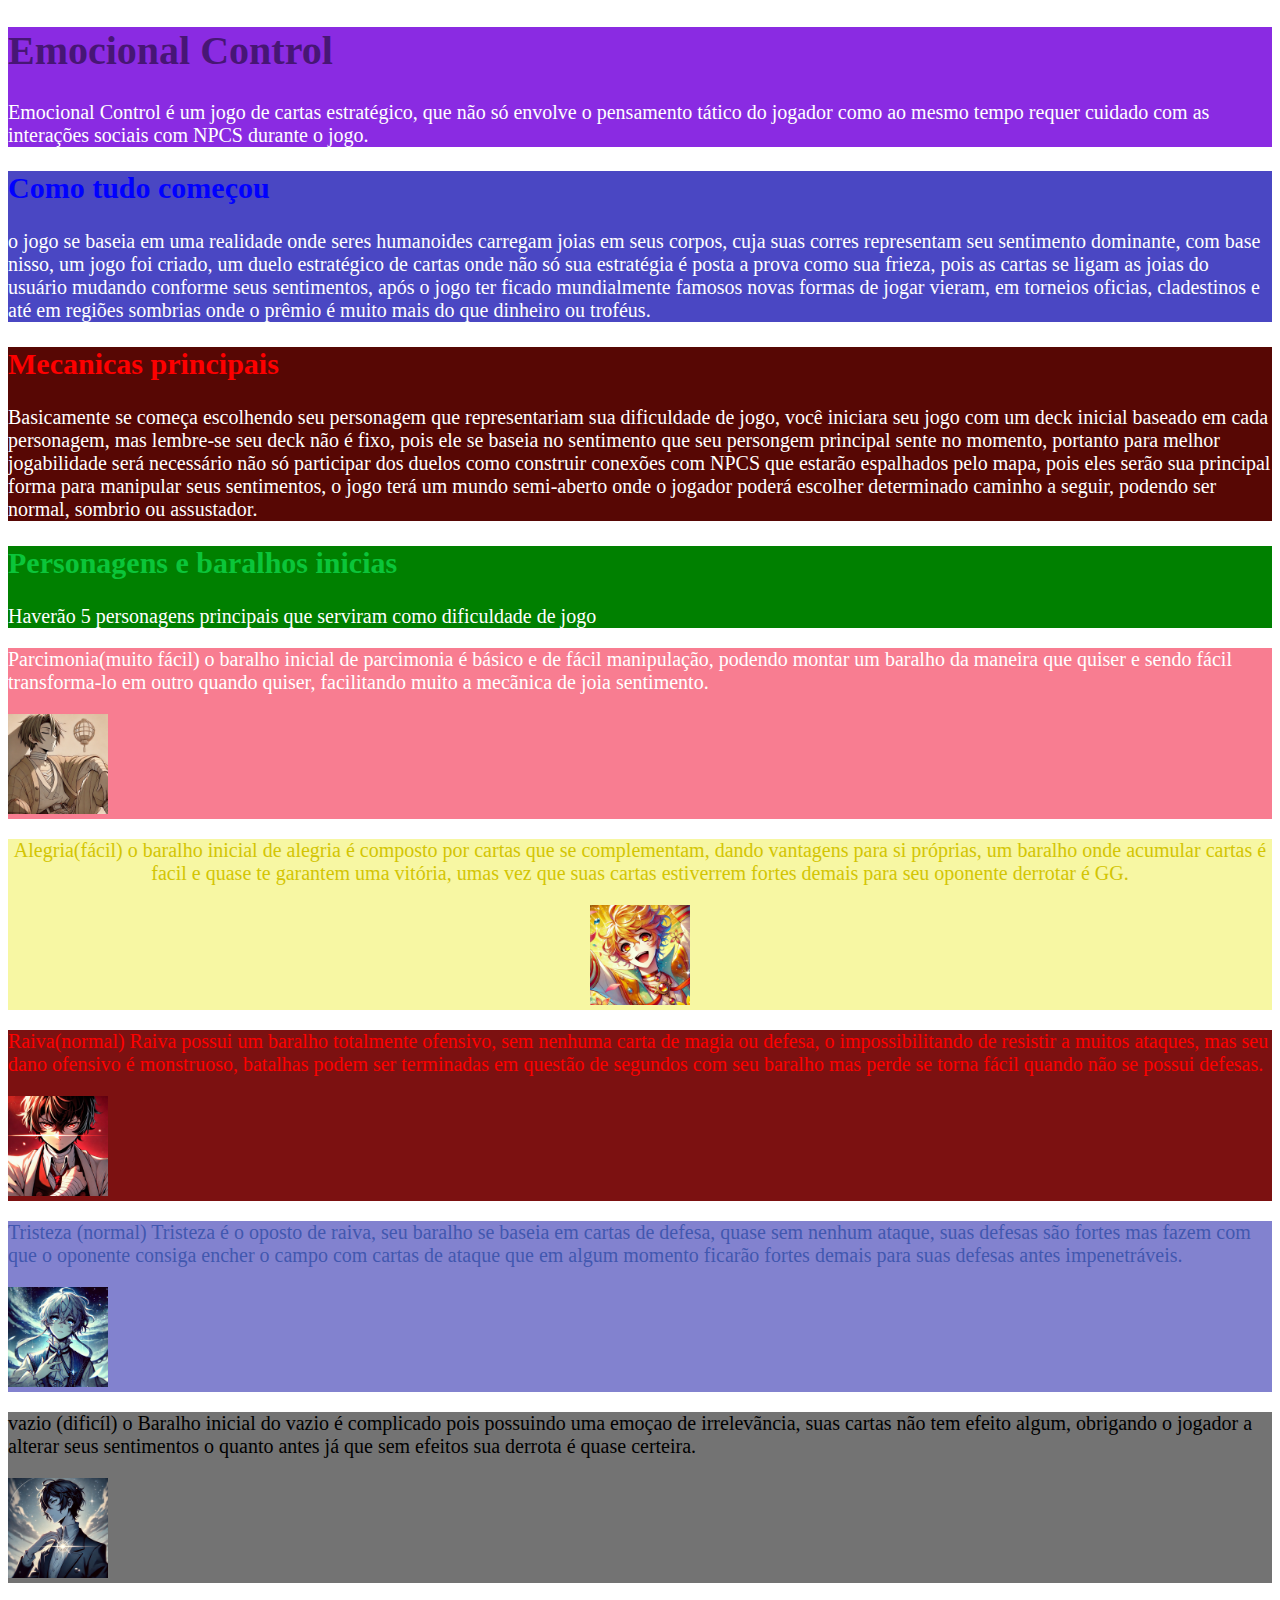
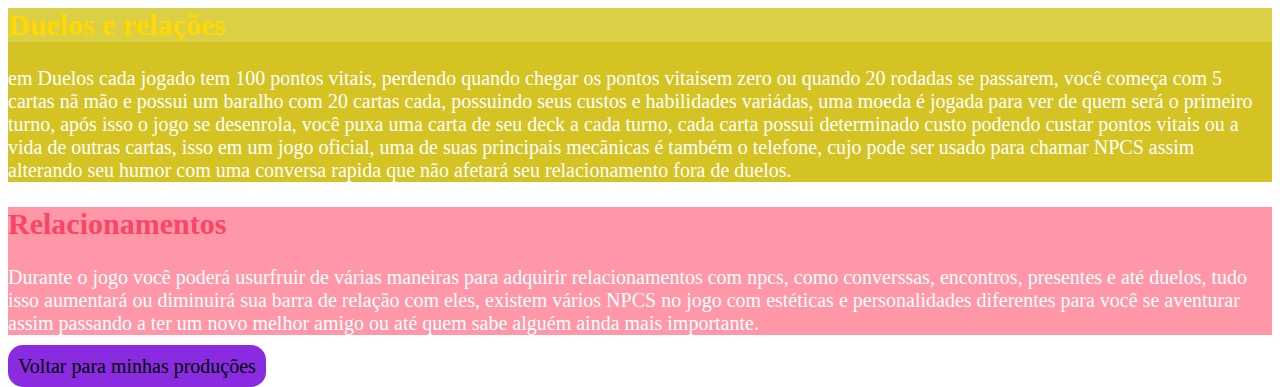
==== index.html @ 6029c312 "index adicionado" ====
<!DOCTYPE html>
<html lang="en">
<head>
    <meta charset="UTF-8">
    <meta name="viewport" content="width=device-width, initial-scale=1.0">
    <title>emocional control</title>
    <link rel="stylesheet" href="carddesigny.css">
</head>
<div class="cabecario">
<h1 class="nome">Emocional Control</h1>
<p class="resumo">Emocional Control é um jogo de cartas estratégico, que não só envolve o pensamento tático do jogador como ao mesmo tempo requer cuidado com as interações sociais com NPCS durante o jogo.</p>
</div>
<body class="corpo">
    <div class="comecar">
    <h2 class="inicio">Como tudo começou</h2>
<p class="historia">o jogo se baseia em uma realidade onde seres humanoides carregam joias em seus corpos, cuja suas corres representam seu sentimento dominante, com base nisso, um jogo foi criado, um duelo estratégico de cartas onde não só sua estratégia é posta a prova como sua frieza, pois as cartas se ligam as joias do usuário mudando conforme seus sentimentos, após o jogo ter ficado mundialmente famosos novas formas de jogar vieram, em torneios oficias, cladestinos e até em regiões sombrias onde o prêmio é muito mais do que dinheiro ou troféus.</p>
</div>
<div class="metodos">
<h2 class="tutorial">Mecanicas principais</h2>
<p class="mecanicas">Basicamente se começa escolhendo seu personagem que representariam sua dificuldade de jogo, você iniciara seu jogo com um deck inicial baseado em cada personagem, mas lembre-se seu deck não é fixo, pois ele se baseia no sentimento que seu persongem principal sente no momento, portanto para melhor jogabilidade será necessário não só participar dos duelos como construir conexões com NPCS que estarão espalhados pelo mapa, pois eles serão sua principal forma para manipular seus sentimentos, o jogo terá um mundo semi-aberto onde o jogador poderá escolher determinado caminho a seguir, podendo ser normal, sombrio ou assustador.</p>
</div>

<div class="personagens">
    <h2 class="detalhes">Personagens e baralhos inicias</h2>
    <p class="exemplificar">Haverão 5 personagens principais que serviram como dificuldade de jogo</p>
</div>
<div class="parcimonia1">
    <p class="parcimonia">Parcimonia(muito fácil) o baralho inicial de parcimonia é básico e de fácil manipulação, podendo montar um baralho da maneira que quiser e sendo fácil transforma-lo em outro quando quiser, facilitando muito a mecãnica de joia sentimento.</p> 
    <img class="parcimoniaimg" src="./parcimonia.jpg" alt="parcimonia sucumbiu" width="100"></div>
    <div class="felicidade">
    <p class="alegria">  Alegria(fácil) o baralho inicial de alegria é composto por cartas que se complementam, dando vantagens para si próprias, um baralho onde acumular cartas é facil e quase te garantem uma vitória, umas vez que suas cartas estiverrem fortes demais para seu oponente derrotar é GG.</p> 
    <img class="alegriaimg" src="./feliz.jpg" alt="alegria morreu" width="100"></div>
    <div class="furia">
    <p class="raiva"> Raiva(normal) Raiva possui um baralho totalmente ofensivo, sem nenhuma carta de magia ou defesa, o impossibilitando de resistir a muitos ataques, mas seu dano ofensivo é monstruoso, batalhas podem ser terminadas em questão de segundos com seu baralho mas perde se torna fácil quando não se possui defesas. </p>
    <img src="raiva.jpg" alt="a raiva se acalmou" width="100"></div>
    <div class="depressao">
    <p class="tristeza">Tristeza (normal) Tristeza é o oposto de raiva, seu baralho se baseia em cartas de defesa, quase sem nenhum ataque, suas defesas são fortes mas fazem com que o oponente consiga encher o campo com cartas de ataque que em algum momento ficarão fortes demais para suas defesas antes impenetráveis.</p>
    <img src="tristeza.jpg" alt=" a tristeza passou" width="100"> </div>
    <div class="abismo">
    <p class="vazio"> vazio (dificíl) o Baralho inicial do vazio é complicado pois possuindo uma emoçao de irrelevãncia, suas cartas não tem efeito algum, obrigando o jogador a alterar seus sentimentos o quanto antes já que sem efeitos sua derrota é quase certeira.</p>
    <img src="vazio.jpg" alt="o tédio está contente" width="100"></div>
    <div>
</div>
<div class="guerra">
    <h2 class="batalhas">Duelos e relações</h2>
    <p class="duelo">em Duelos cada jogado tem 100 pontos vitais, perdendo quando chegar os pontos vitaisem zero ou quando 20 rodadas se passarem, você começa com 5 cartas nã mão e possui um baralho com 20 cartas cada, possuindo seus custos e habilidades variádas, uma moeda é jogada para ver de quem será o primeiro turno, após isso o jogo se desenrola, você puxa uma carta de seu deck a cada turno, cada carta possui determinado custo podendo custar pontos vitais ou a vida de outras cartas, isso em um jogo oficial, uma de suas principais mecãnicas é também o telefone, cujo pode ser usado para chamar NPCS assim alterando seu humor com uma conversa rapida que não afetará seu relacionamento fora de duelos.</p> </div>
<div class="sentimentos">
    <h2 class="conversas">Relacionamentos</h2>
    <p class="relacionamentos">Durante o jogo você poderá usurfruir de várias maneiras para adquirir relacionamentos com npcs, como converssas, encontros, presentes e até duelos, tudo isso aumentará ou diminuirá sua barra de relação com eles, existem vários NPCS no jogo com estéticas e personalidades diferentes para você se aventurar assim passando a ter um novo melhor amigo ou até quem sabe alguém ainda mais importante.</p>  
</div>

<a href="meusjogos.html" class="button">Voltar para minhas produções</a>

</body>
</html>
---- carddesigny.css ----
.nome {


    color: rgb(71, 22, 117);
 }
  
.inicio {

color: blue;

}

.tutorial {


    color: rgb(253, 0, 0);
}

.detalhes {


    color: rgb(11, 197, 58);
}

.parcimonia {


    color: rgb(255, 255, 255);
}

.alegria {


    color: rgb(211, 197, 3);
}

.raiva {


    color: rgb(255, 0, 0);
}

.tristeza {

color: rgba(51, 78, 168, 0.836);

}

.batalhas {

color: rgb(255, 217, 0);

}

.conversas {

    color: rgb(248, 70, 100);
    
}

.cabecario{

background-color:blueviolet ;

}

.comecar {

background-color: #2926b8d8;
    
}

.metodos {

background-color: rgb(87, 7, 4);

}

.personagens {

background-color: green;

}

.parcimonia1 {


background-color: rgb(248, 125, 145);

}

.felicidade {

background-color: rgba(245, 245, 146, 0.842);
text-align: center;
}

.furia {

background-color: rgb(124, 17, 17);

}

.depressao {

background-color: rgba(15, 15, 163, 0.521);

}

.vazio {

color: black;

}

.abismo {


background-color: rgba(0, 0, 0, 0.548);

}


.batalhas {

background-color: rgba(221, 212, 84, 0.712);

}

.guerra {

background-color:rgb(212, 195, 34) ;

}

.sentimentos {

background-color: rgb(255, 151, 168);

}

body {

color: white;
font-size: 20px;
}

.button {
background-color: blueviolet;
    color: rgb(0, 0, 0);
    border-radius: 15px;
    width: 250px;
    padding: 10px;
    text-decoration: none;
}

.parcimoniaimg {
    transition: transform 0.2s ease-in-out;
}

.parcimoniaimg:hover {
    transform: scale(1.5);
}
.felizimg {
    transition: transform 0.2s ease-in-out;
}

.felizaimg:hover {
    transform: scale(1.5);
}
.parcimoniaimg {
    transition: transform 0.2s ease-in-out;
}

.parcimoniaimg:hover {
    transform: scale(1.5);
}
.parcimoniaimg {
    transition: transform 0.2s ease-in-out;
}

.parcimoniaimg:hover {
    transform: scale(1.5);
}
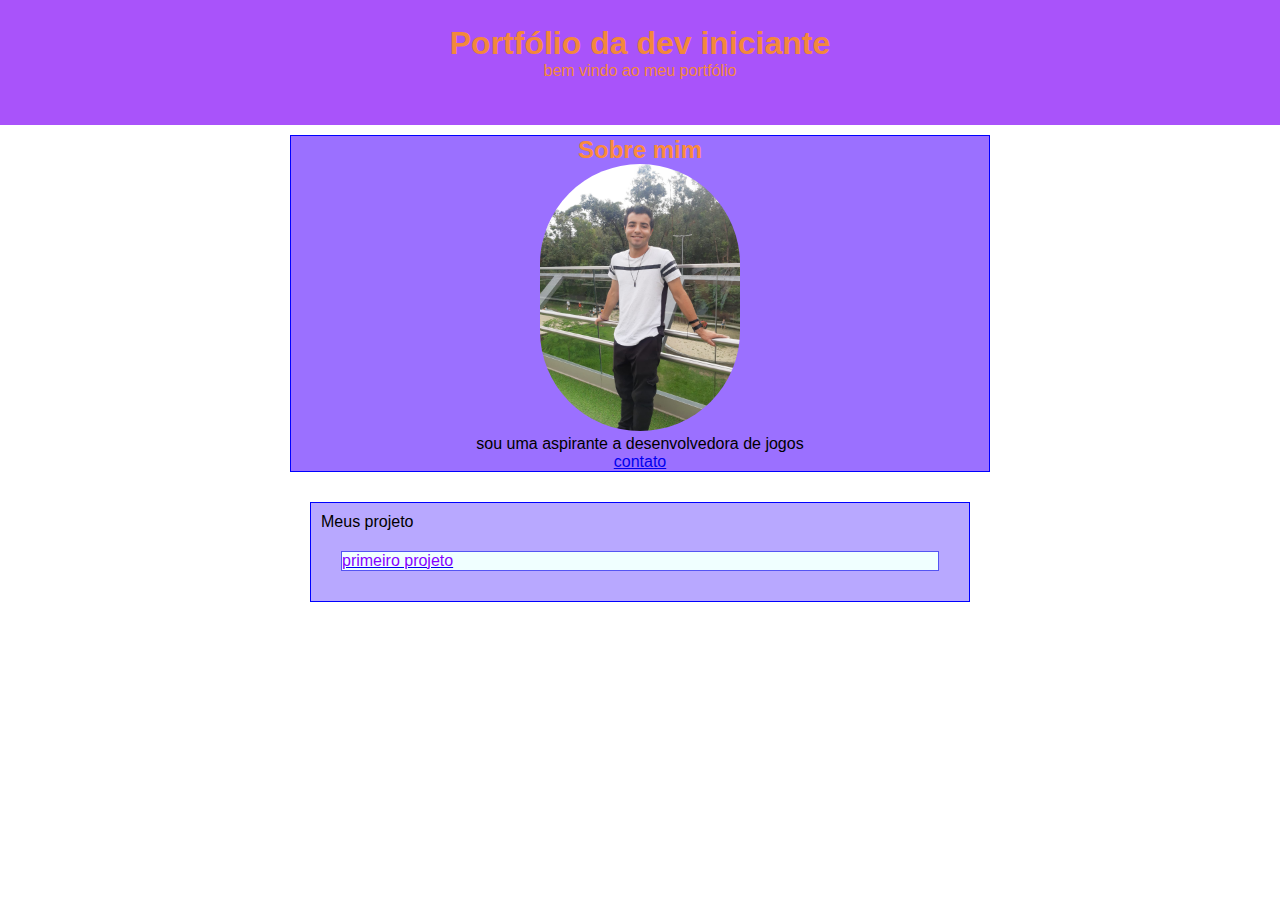
==== commit e93ad26c: "adicionei o index" ====
--- a/index.html
+++ b/index.html
@@ -1,55 +1,50 @@
 <!DOCTYPE html>
 <html lang="en">
+
 <head>
     <meta charset="UTF-8">
     <meta name="viewport" content="width=device-width, initial-scale=1.0">
-    <title>emocional control</title>
-    <link rel="stylesheet" href="carddesigny.css">
+    <title>Mim</title>
+    <link rel="stylesheet" href="Styles.css">
 </head>
-<div class="cabecario">
-<h1 class="nome">Emocional Control</h1>
-<p class="resumo">Emocional Control é um jogo de cartas estratégico, que não só envolve o pensamento tático do jogador como ao mesmo tempo requer cuidado com as interações sociais com NPCS durante o jogo.</p>
-</div>
-<body class="corpo">
-    <div class="comecar">
-    <h2 class="inicio">Como tudo começou</h2>
-<p class="historia">o jogo se baseia em uma realidade onde seres humanoides carregam joias em seus corpos, cuja suas corres representam seu sentimento dominante, com base nisso, um jogo foi criado, um duelo estratégico de cartas onde não só sua estratégia é posta a prova como sua frieza, pois as cartas se ligam as joias do usuário mudando conforme seus sentimentos, após o jogo ter ficado mundialmente famosos novas formas de jogar vieram, em torneios oficias, cladestinos e até em regiões sombrias onde o prêmio é muito mais do que dinheiro ou troféus.</p>
-</div>
-<div class="metodos">
-<h2 class="tutorial">Mecanicas principais</h2>
-<p class="mecanicas">Basicamente se começa escolhendo seu personagem que representariam sua dificuldade de jogo, você iniciara seu jogo com um deck inicial baseado em cada personagem, mas lembre-se seu deck não é fixo, pois ele se baseia no sentimento que seu persongem principal sente no momento, portanto para melhor jogabilidade será necessário não só participar dos duelos como construir conexões com NPCS que estarão espalhados pelo mapa, pois eles serão sua principal forma para manipular seus sentimentos, o jogo terá um mundo semi-aberto onde o jogador poderá escolher determinado caminho a seguir, podendo ser normal, sombrio ou assustador.</p>
-</div>
+<body>
 
-<div class="personagens">
-    <h2 class="detalhes">Personagens e baralhos inicias</h2>
-    <p class="exemplificar">Haverão 5 personagens principais que serviram como dificuldade de jogo</p>
-</div>
-<div class="parcimonia1">
-    <p class="parcimonia">Parcimonia(muito fácil) o baralho inicial de parcimonia é básico e de fácil manipulação, podendo montar um baralho da maneira que quiser e sendo fácil transforma-lo em outro quando quiser, facilitando muito a mecãnica de joia sentimento.</p> 
-    <img class="parcimoniaimg" src="./parcimonia.jpg" alt="parcimonia sucumbiu" width="100"></div>
-    <div class="felicidade">
-    <p class="alegria">  Alegria(fácil) o baralho inicial de alegria é composto por cartas que se complementam, dando vantagens para si próprias, um baralho onde acumular cartas é facil e quase te garantem uma vitória, umas vez que suas cartas estiverrem fortes demais para seu oponente derrotar é GG.</p> 
-    <img class="alegriaimg" src="./feliz.jpg" alt="alegria morreu" width="100"></div>
-    <div class="furia">
-    <p class="raiva"> Raiva(normal) Raiva possui um baralho totalmente ofensivo, sem nenhuma carta de magia ou defesa, o impossibilitando de resistir a muitos ataques, mas seu dano ofensivo é monstruoso, batalhas podem ser terminadas em questão de segundos com seu baralho mas perde se torna fácil quando não se possui defesas. </p>
-    <img src="raiva.jpg" alt="a raiva se acalmou" width="100"></div>
-    <div class="depressao">
-    <p class="tristeza">Tristeza (normal) Tristeza é o oposto de raiva, seu baralho se baseia em cartas de defesa, quase sem nenhum ataque, suas defesas são fortes mas fazem com que o oponente consiga encher o campo com cartas de ataque que em algum momento ficarão fortes demais para suas defesas antes impenetráveis.</p>
-    <img src="tristeza.jpg" alt=" a tristeza passou" width="100"> </div>
-    <div class="abismo">
-    <p class="vazio"> vazio (dificíl) o Baralho inicial do vazio é complicado pois possuindo uma emoçao de irrelevãncia, suas cartas não tem efeito algum, obrigando o jogador a alterar seus sentimentos o quanto antes já que sem efeitos sua derrota é quase certeira.</p>
-    <img src="vazio.jpg" alt="o tédio está contente" width="100"></div>
-    <div>
-</div>
-<div class="guerra">
-    <h2 class="batalhas">Duelos e relações</h2>
-    <p class="duelo">em Duelos cada jogado tem 100 pontos vitais, perdendo quando chegar os pontos vitaisem zero ou quando 20 rodadas se passarem, você começa com 5 cartas nã mão e possui um baralho com 20 cartas cada, possuindo seus custos e habilidades variádas, uma moeda é jogada para ver de quem será o primeiro turno, após isso o jogo se desenrola, você puxa uma carta de seu deck a cada turno, cada carta possui determinado custo podendo custar pontos vitais ou a vida de outras cartas, isso em um jogo oficial, uma de suas principais mecãnicas é também o telefone, cujo pode ser usado para chamar NPCS assim alterando seu humor com uma conversa rapida que não afetará seu relacionamento fora de duelos.</p> </div>
-<div class="sentimentos">
-    <h2 class="conversas">Relacionamentos</h2>
-    <p class="relacionamentos">Durante o jogo você poderá usurfruir de várias maneiras para adquirir relacionamentos com npcs, como converssas, encontros, presentes e até duelos, tudo isso aumentará ou diminuirá sua barra de relação com eles, existem vários NPCS no jogo com estéticas e personalidades diferentes para você se aventurar assim passando a ter um novo melhor amigo ou até quem sabe alguém ainda mais importante.</p>  
-</div>
 
-<a href="meusjogos.html" class="button">Voltar para minhas produções</a>
+<header>
+    <h1>Portfólio da dev iniciante</h1>
+    <p>bem vindo ao meu portfólio </p>
+
+</header>
+
+<main>
+
+
+
+    <div class="sobre">
+        <h2>Sobre mim</h2>
+        <img class="imagem" src="Lilith.jpg" alt="mim estar cansada" width="200px">
+        <p>sou uma aspirante a desenvolvedora de jogos</p>
+        <a href="./contato.html"> 
+            <div class="buttom">contato</div>
+        </a>
+    </div>
+
+    <div class="projetos">
+        <p>Meus projeto</p>
+        <div>
+            <a href="emocionalCard.html">
+                <div class="projeto1"> primeiro projeto</div>
+
+            </a>
+        </div>
+        <div>
+
+    </div>
+
+
+    
+</main>
 
 </body>
-</html>
+
+</html>--- a/Styles.css
+++ b/Styles.css
@@ -0,0 +1,85 @@
+* {
+
+    margin: 0;
+    padding: 0;
+    font-family: 'Lucida Sans', 'Lucida Sans Regular', 'Lucida Grande', 'Lucida Sans Unicode', Geneva, Verdana, sans-serif;
+}
+
+
+.imagem {
+
+border-radius: 700px;
+
+}
+
+
+
+main {
+
+    max-width: 720px;
+    margin: 0 auto;
+}
+
+header {
+
+
+    background-color: rgb(169, 83, 250);
+    text-align: center;
+    height: 100px;
+    color: rgb(243, 136, 59);
+    padding-top: 25px;
+
+}
+
+body h2 {
+
+    color: rgb(250, 139, 60);
+
+}
+
+.sobre {
+
+    border: solid 1px blue;
+    background-color: rgb(155, 112, 255);
+    margin: 10px;
+    text-align: center;
+}
+
+.projetos {
+    /* padding serve para enxergar melhor as coisas (usar quando duvidar de algo) */
+    padding: 10px; 
+    border: solid 1px blue;
+    background-color: rgb(184, 168, 255);
+    margin: 30px;
+}
+
+.projeto1 {
+    margin: 20px;
+    border: solid 1px rgb(84, 84, 243);
+    background-color: azure;
+    color: rgb(132, 0, 255);
+}
+
+.projeto2 {
+    margin: 20px;
+    border: solid 1px rgb(73, 73, 255);
+    background-color: azure;
+    color: rgb(132, 0, 255);
+}
+
+.projeto3 {
+    margin: 20px;
+    border: solid 1px rgb(89, 89, 255);
+    background-color: azure;
+    color: rgb(132, 0, 255);
+}
+
+.imagem {
+    transition: transform 0.5s ease;  
+  }
+ 
+img:hover {
+    transform: rotate(360deg);
+  }
+
+
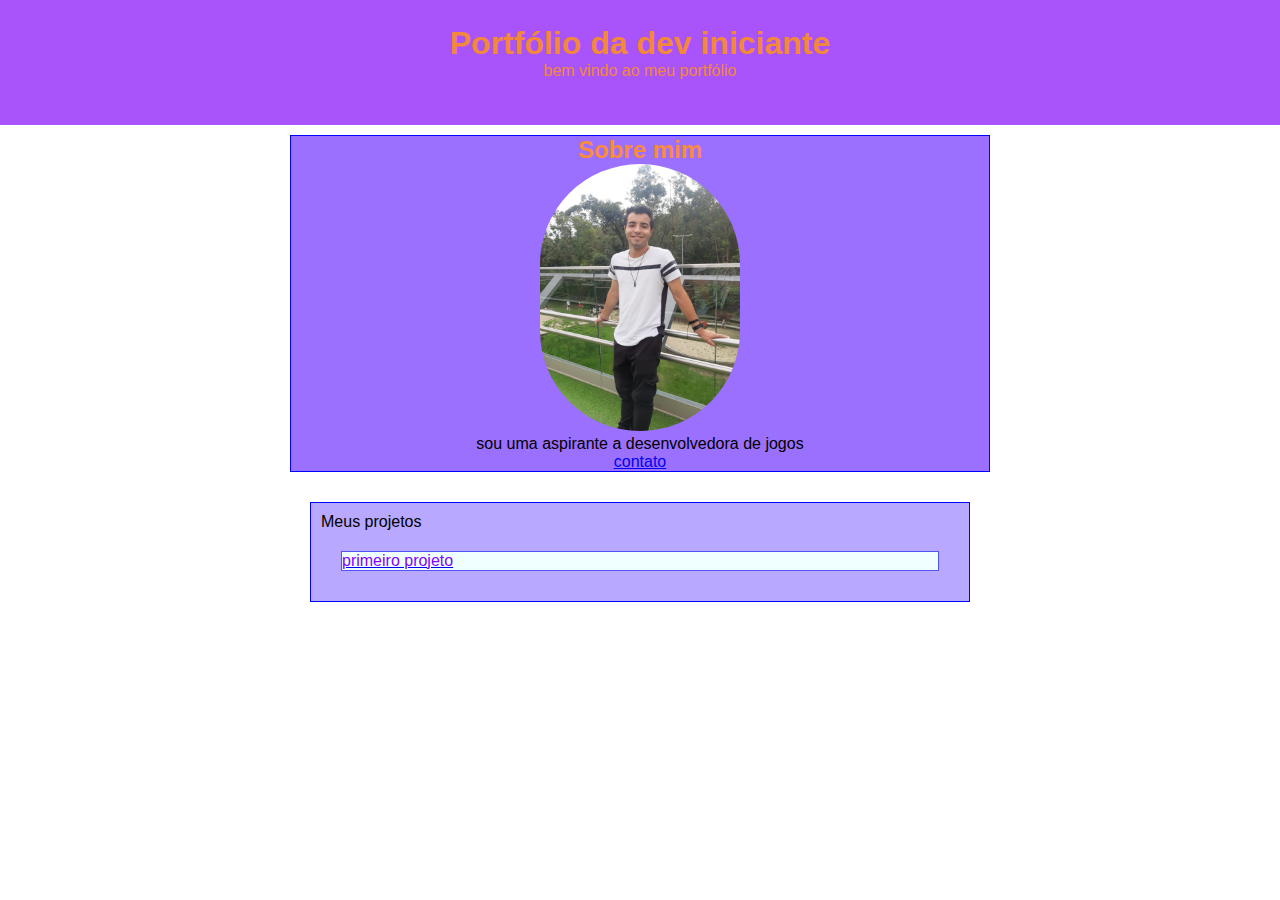
==== commit 1d5d2681: "Update index.html" ====
--- a/index.html
+++ b/index.html
@@ -22,7 +22,7 @@
 
     <div class="sobre">
         <h2>Sobre mim</h2>
-        <img class="imagem" src="Lilith.jpg" alt="mim estar cansada" width="200px">
+        <img class="imagem" src="./imagens/Lilith.jpg" alt="mim estar cansada" width="200px">
         <p>sou uma aspirante a desenvolvedora de jogos</p>
         <a href="./contato.html"> 
             <div class="buttom">contato</div>
@@ -30,9 +30,9 @@
     </div>
 
     <div class="projetos">
-        <p>Meus projeto</p>
+        <p>Meus projetos</p>
         <div>
-            <a href="emocionalCard.html">
+            <a href="./meusjogos.html">
                 <div class="projeto1"> primeiro projeto</div>
 
             </a>
@@ -47,4 +47,4 @@
 
 </body>
 
-</html>+</html>
--- a/Styles.css
+++ b/Styles.css
@@ -60,20 +60,6 @@
     color: rgb(132, 0, 255);
 }
 
-.projeto2 {
-    margin: 20px;
-    border: solid 1px rgb(73, 73, 255);
-    background-color: azure;
-    color: rgb(132, 0, 255);
-}
-
-.projeto3 {
-    margin: 20px;
-    border: solid 1px rgb(89, 89, 255);
-    background-color: azure;
-    color: rgb(132, 0, 255);
-}
-
 .imagem {
     transition: transform 0.5s ease;  
   }
